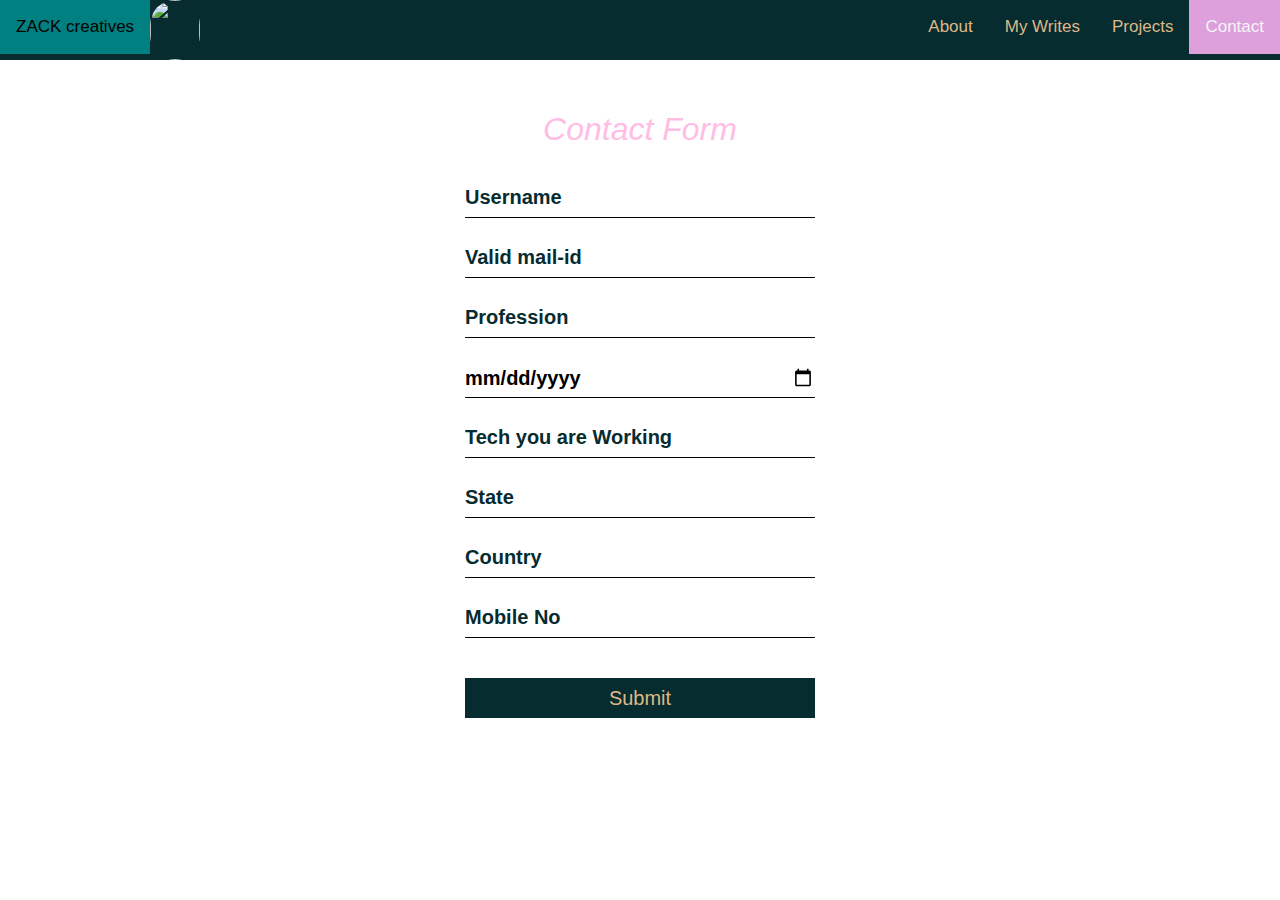
==== contact.html @ 37304aa0 "My clone Changes" ====
<!DOCTYPE html>
<html lang="en">
<head>
    <meta charset="UTF-8">
    <meta http-equiv="X-UA-Compatible" content="IE=edge">
    <meta name="viewport" content="width=device-width, initial-scale=1.0">
    <link href="https://cdn.jsdelivr.net/npm/bootstrap@5.0.2/dist/css/bootstrap.min.css" rel="stylesheet" />
    <link href="./styles.css" rel="stylesheet" />
    <title>Portfolio</title>

</head>
<body class="cnt_bg">
<div class="header">
    <div class="topnav">
        <div class="example-container">
            <div class="example-row">
                <div class="example-content-main"><img src="./myImages/logo.png" alt="" width="50" height="60">  
                   <a class="me" style="float: left;">ZACK creatives</a>
                   <a  class="active" href="./contact.html">Contact</a>
                   <a  href="./projects.html">Projects</a>
                   <a  href="./mywrites.html">My Writes</a>
                   <a  href="./index.html">About</a>
                </div>
            </div>
        </div>
    </div>
</div>
<div class="cr_form">
    <from class="form_m">
        <h2>Contact Form</h2>
        <input id="f1" type="text" name="" placeholder="Username" required />
        <input id="f1" type="email" name="" placeholder="Valid mail-id" required/>
        <input id="f1" type="text" name="" placeholder="Profession" />
        <input id="f1" type="date" name="" placeholder="DOB"/>
        <input id="f1" type="text" name="" placeholder="Tech you are Working"/>
        <input id="f1" type="text" name="" placeholder="State"/>
        <input id="f1" type="text" name="" placeholder="Country"/>
        <input id="f1" type="number" name="" placeholder="Mobile No" max="14"/>
        <button type="submit">Submit</button> 
    </from>

</div>












<!-- <div class="cnt_frm">
    <br>
    <br>
    <form class="form">
        <div class="container">
            <div class="row">
                <div class="col-10">
                    <label for="fname">First Name:</label>
                </div>
                <div class="col-90">
                    <input type="text" id="fname" name="firstname" placeholder="Enter your first name">
                </div>
            </div>
            <div class="row">
                <div class="col-10">
                    <label for="lname">Last Name:</label>
                </div>
                <div class="col-90">
                    <input type="text" id="lname" name="lastname" placeholder="Enter your last name">
                </div>
            </div>
            <div class="row">
                <div class="col-10">
                    <label for="email">Email:</label>
                </div>
                <div class="col-90">
                    <input type="email" id="email" name="email" placeholder="it should contain @,.">
                </div>
            </div>
            <div class="row">
                <div class="col-10">
                    <label for="mobile">Mobile:</label>
                </div>
                <div class="col-90">
                    <input type="tel" id="mobile" name="mobile" placeholder="only 10 digits are allowed">
                </div>
            </div>
            <div class="row">
                <div class="col-10">
                    <label for="gender" required>Gender:</label>
                </div>
                <div class="col-90">
                    <input type="radio" id="male" name="gender" value="male"/>Male
                    <input type="radio" id="female" name="gender" value="female"/>Female
                </div>
            </div>
            <div class="row">
                <div class="col-10">
                    <label for="dob">Date Of Birth:</label>
                </div>
                <div class="col-90">
                    <input type="Date" id="dob" name="dob">
                </div>
            </div>
            <div class="row">
                <div class="col-10">
                    <label for="city">City:</label>
                </div>
                <div class="col-90">
                    <input type="text" id="city" />
                </div>
            </div>
            <div class="row">
                <div class="col-10">
                    <label for="state">State:</label>
                </div>
                <div class="col-90">
                    <input type="text" id="state" name="state">
                </div>
            </div>
            <div class="row">
                <div class="col-10">
                    <label for="qualification" required >Qualification:</label>
                </div>
                <div class="col-90">
                    <select name="qualification" id="qualification">
                        <option value=" ">Select Qualification:</option>
                        <option value="Graduation">Graduation</option>
                        <option value="BTech.">BTech.</option>
                        <option value="MTech.">MTech.</option>
                        <option value="MCA">MCA</option>
                        <option value="BCA">BCA</option>
                    </select>
                </div>
            </div>
            <br>
                <button id="regist" style="color: blanchedalmond; background-color: black;">Registered</button>
        </div>
    </div>
 </form>
</div> -->
</body>
</html>
---- styles.css ----
*{
    padding: 0;
    margin: 0;
    box-sizing: border-box;
    list-style: none;
    font-family: 'Segoe UI', Tahoma, Geneva, Verdana, sans-serif;
}
.topnav {
    overflow: hidden;
    background-color: #333;
  }

.topnav a {
    float: left;
    color: #f2f2f2;
    text-align: center;
    padding: 14px 16px;
    text-decoration: none;
    font-size: 17px;
    transition: top 0.3s
  }
  
.topnav a:hover {
    background-color: teal;
    color: black;
}

.topnav {
  overflow: hidden;
  background-color: #062C30;
}

.topnav a {
  float: right;
  color: burlywood;
  text-align: center;
  padding: 14px 16px;
  text-decoration: none;
  font-size: 17px;
}

.topnav a.active {
  background-color: plum;
  color: whitesmoke;
}

.col-4{
    display: flex;
    justify-content: flex-end
}
.col-8{
    display: flex;
    align-items: center;
    color: whitesmoke;
    font-size: 20px;
    font-weight: bolder;
    font-style: italic;
}
.idx_cnt{
    color: #151D3B;
    font-size: large;
    font-style: oblique;
}
p{
    color: #151D3B;
    font-family: 'Times New Roman', Times, serif;
    font-size: medium;
    font-style: oblique;
}
#wri{
    color: tan;
    font-style: oblique;
     /* font-size: medium; */
    font-weight: bolder; 

}

#wrii{
    color : darkolivegreen;
    font-style: oblique;
    font-weight: bolder;
}
.content{
    background-image: url(./myImages/pexels-pixabay-358238\ \(1\).jpg);
    opacity: 0.85;
    background-repeat: no-repeat;
    position: relative;
    padding: 20px;
}

#icon_sp{
    display: flex;
    justify-content: space-evenly;
    padding-bottom: 20px;
}


img{
    border-radius: 10rem;
}

.content_2{
    text-align: center;
    background-color: lavenderblush;
    /* padding: 10px 10px; */
}

.content_3{
    background-color: #FFBDE6;
    padding-top: 20px;
}  

.content_3 a{
    text-align: center;
}

.writes_1{
        border: 2px solid #ccc;
        border-radius: 5px;
        padding: 16px;
        margin: 16px 0;
}

.writes_bg{
    background-image: url(./myImages/image2.jpg);
    color: burlywood;
    font-family: 'Times New Roman', Times, serif;
    font-style: italic;
    font-weight: 900;
    height: 100%;
    background-position: center;
}

.writes_2{
    border: 2px solid #ccc;
    border-radius: 5px;
    padding: 16px;
    margin: 16px 0;
}

#w2{
    color: white;
}

.writes_3{
    border: 2px solid #ccc;
    border-radius: 5px;
    padding: 16px;
    margin: 16px 0;
}

#w3{
    color: #FFBDE6;
}

#proj_1{
    color: tan;
}

#p_2{
    align-self: center;
    font-size: xx-large;
    font-weight: bolder;
    font-family: 'Times New Roman', Times, serif;
    font-style: italic;
    color: tan;
}

.proj_bg{
    background-image: url(./myImages/pexels-pixabay-531321.jpg);
}

.cnt_bg{
    background-image: url(./myImages/pexels-pixabay-358238\ \(1\).jpg);  
    background-repeat: no-repeat;
    background-position: center;
    background-size: cover;
}

.cr_form{
    display: flex;
    justify-content: center;
    margin-top: 50px;
    text-align: center;
}

#f1{
    display: block;
    width: 350px;
    height: 40px;
    margin: 20px;
    border: none;
    outline: none;
    font-size: 20px;
    background: transparent;
    border-bottom: 1px solid black;
    font-weight: bolder;
    font-family: 'Segoe UI', Tahoma, Geneva, Verdana, sans-serif;
}

button{
    width: 350px;
    height: 40px;
    font-size: 20px;
    background-color: #062C30 ;
    border: none;
    color: burlywood;
    margin-top: 20px;
}

h2{
    margin-bottom: 30px;
    color: #FFBDE6;
    font-weight: 5px bolder;
    font-style: oblique;
}

::placeholder{
    color: #062C30;
    font-weight: bolder;
    font-family: 'Segoe UI', Tahoma, Geneva, Verdana, sans-serif;
}
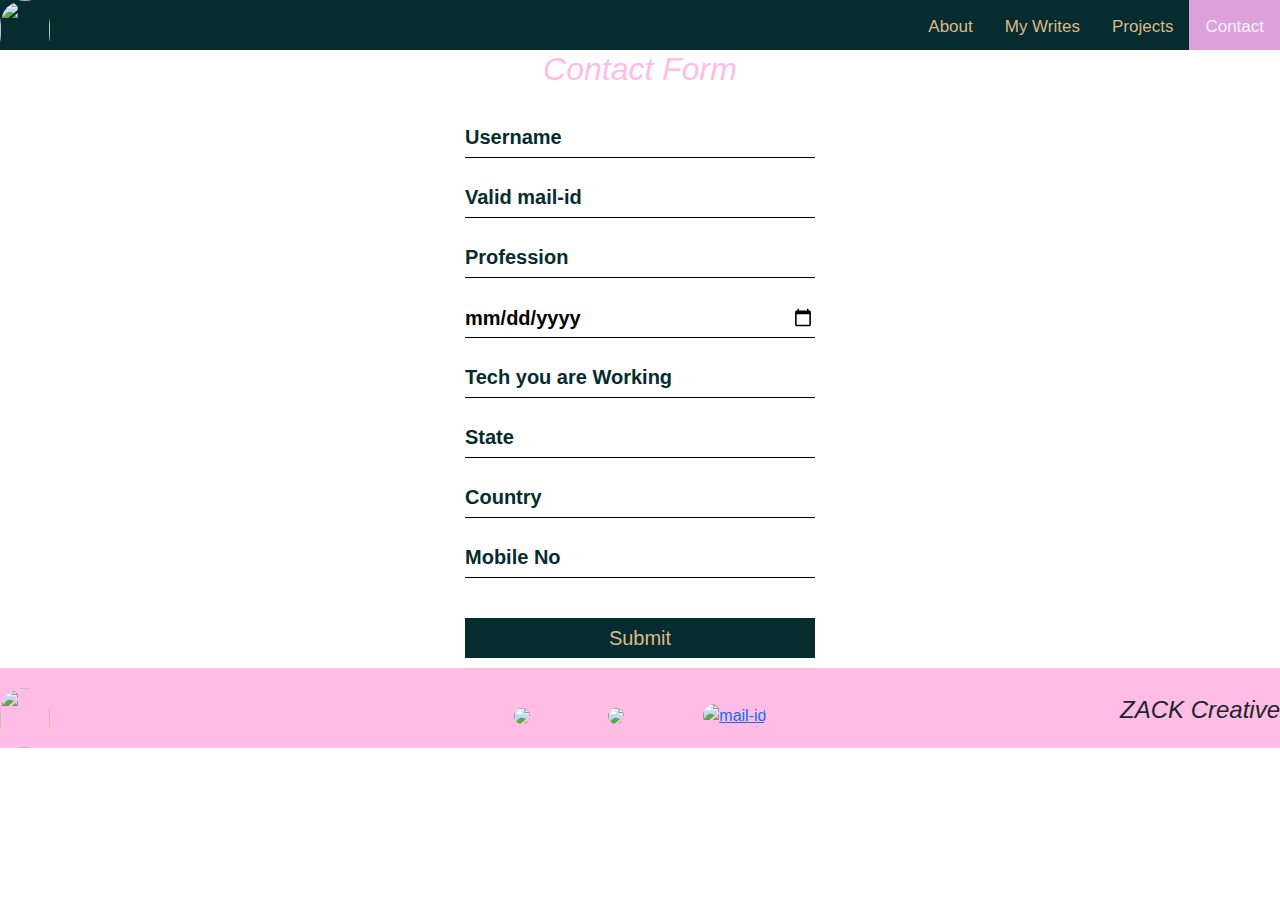
==== commit 557a8a35: "miner bug fix and design changes" ====
--- a/contact.html
+++ b/contact.html
@@ -7,25 +7,27 @@
     <link href="https://cdn.jsdelivr.net/npm/bootstrap@5.0.2/dist/css/bootstrap.min.css" rel="stylesheet" />
     <link href="./styles.css" rel="stylesheet" />
     <title>Portfolio</title>
+</head>
 
-</head>
-<body class="cnt_bg">
+<body class="cnt_bg" style="overflow-x: hidden; right: 0;">
+    
 <div class="header">
     <div class="topnav">
         <div class="example-container">
             <div class="example-row">
                 <div class="example-content-main"><img src="./myImages/logo.png" alt="" width="50" height="60">  
-                   <a class="me" style="float: left;">ZACK creatives</a>
-                   <a  class="active" href="./contact.html">Contact</a>
-                   <a  href="./projects.html">Projects</a>
-                   <a  href="./mywrites.html">My Writes</a>
-                   <a  href="./index.html">About</a>
+                   <!-- <a class="me" style="float: left;">ZACK creatives</a> -->
+                   <a  class="active" href="./contact.html" target="_blank">Contact</a>
+                   <a  href="./projects.html" target="_blank">Projects</a>
+                   <a  href="./mywrites.html" target="_blank">My Writes</a>
+                   <a  href="./index.html" target="_blank">About</a>
                 </div>
             </div>
         </div>
     </div>
 </div>
 <div class="cr_form">
+    <div class="contact-form">
     <from class="form_m">
         <h2>Contact Form</h2>
         <input id="f1" type="text" name="" placeholder="Username" required />
@@ -36,112 +38,31 @@
         <input id="f1" type="text" name="" placeholder="State"/>
         <input id="f1" type="text" name="" placeholder="Country"/>
         <input id="f1" type="number" name="" placeholder="Mobile No" max="14"/>
-        <button type="submit">Submit</button> 
+        <button type="submit" onclick="submit()">Submit</button> 
     </from>
-
 </div>
-
-
-
-
-
-
-
-
-
-
-
-
-<!-- <div class="cnt_frm">
-    <br>
-    <br>
-    <form class="form">
-        <div class="container">
-            <div class="row">
-                <div class="col-10">
-                    <label for="fname">First Name:</label>
-                </div>
-                <div class="col-90">
-                    <input type="text" id="fname" name="firstname" placeholder="Enter your first name">
-                </div>
+  </div>
+  <div class="content_3" style="margin-top: 10px;">
+    <div class="footer-container">
+        <div class="row align-items-end">
+            <div class="col">
+                <img src="./myImages/logo.png" alt="" width="50" height="60">
             </div>
-            <div class="row">
-                <div class="col-10">
-                    <label for="lname">Last Name:</label>
-                </div>
-                <div class="col-90">
-                    <input type="text" id="lname" name="lastname" placeholder="Enter your last name">
-                </div>
+            <div class="col" id="icon_sp">
+                <a class="icon" href="https://www.linkedin.com/in/himmad-ameen-0996a9153/">
+                    <img src="./myImages/linkedin.svg" /> </a>
+                <a class="icon" href="https://github.com/himadameen">
+                    <img src="./myImages/github.svg" /> </a>
+                <a class="icon"
+                    href="https://accounts.google.com/accountchooser/signinchooser?flowName=GlifWebSignIn&flowEntry=AccountChooser">
+                    <img src="./myImages/envelope-fill.svg" alt="mail-id" /></a>
             </div>
-            <div class="row">
-                <div class="col-10">
-                    <label for="email">Email:</label>
-                </div>
-                <div class="col-90">
-                    <input type="email" id="email" name="email" placeholder="it should contain @,.">
-                </div>
+            <div class="col">
+                <a style="float: right; padding-bottom: 20px; font-style: oblique; font-size: x-large;">ZACK
+                    Creative</a>
             </div>
-            <div class="row">
-                <div class="col-10">
-                    <label for="mobile">Mobile:</label>
-                </div>
-                <div class="col-90">
-                    <input type="tel" id="mobile" name="mobile" placeholder="only 10 digits are allowed">
-                </div>
-            </div>
-            <div class="row">
-                <div class="col-10">
-                    <label for="gender" required>Gender:</label>
-                </div>
-                <div class="col-90">
-                    <input type="radio" id="male" name="gender" value="male"/>Male
-                    <input type="radio" id="female" name="gender" value="female"/>Female
-                </div>
-            </div>
-            <div class="row">
-                <div class="col-10">
-                    <label for="dob">Date Of Birth:</label>
-                </div>
-                <div class="col-90">
-                    <input type="Date" id="dob" name="dob">
-                </div>
-            </div>
-            <div class="row">
-                <div class="col-10">
-                    <label for="city">City:</label>
-                </div>
-                <div class="col-90">
-                    <input type="text" id="city" />
-                </div>
-            </div>
-            <div class="row">
-                <div class="col-10">
-                    <label for="state">State:</label>
-                </div>
-                <div class="col-90">
-                    <input type="text" id="state" name="state">
-                </div>
-            </div>
-            <div class="row">
-                <div class="col-10">
-                    <label for="qualification" required >Qualification:</label>
-                </div>
-                <div class="col-90">
-                    <select name="qualification" id="qualification">
-                        <option value=" ">Select Qualification:</option>
-                        <option value="Graduation">Graduation</option>
-                        <option value="BTech.">BTech.</option>
-                        <option value="MTech.">MTech.</option>
-                        <option value="MCA">MCA</option>
-                        <option value="BCA">BCA</option>
-                    </select>
-                </div>
-            </div>
-            <br>
-                <button id="regist" style="color: blanchedalmond; background-color: black;">Registered</button>
         </div>
     </div>
- </form>
-</div> -->
+  <script src="./contact.js"></script>
 </body>
 </html>--- a/styles.css
+++ b/styles.css
@@ -5,21 +5,24 @@
     list-style: none;
     font-family: 'Segoe UI', Tahoma, Geneva, Verdana, sans-serif;
 }
+
+body::-webkit-scrollbar{
+   background-color: lavenderblush;
+   width: 10px;
+}
+
+body::-webkit-scrollbar-thumb{
+    background-color: #062C30;
+}
+
 .topnav {
     overflow: hidden;
     background-color: #333;
+    position: fixed;
+    width: 100%;
+    height: 50px;
   }
 
-.topnav a {
-    float: left;
-    color: #f2f2f2;
-    text-align: center;
-    padding: 14px 16px;
-    text-decoration: none;
-    font-size: 17px;
-    transition: top 0.3s
-  }
-  
 .topnav a:hover {
     background-color: teal;
     color: black;
@@ -37,12 +40,18 @@
   padding: 14px 16px;
   text-decoration: none;
   font-size: 17px;
+  transition: top 0.3s
 }
 
 .topnav a.active {
   background-color: plum;
   color: whitesmoke;
 }
+
+.menu-btn{
+    
+}
+
 
 .col-4{
     display: flex;
@@ -57,6 +66,9 @@
     font-style: italic;
 }
 .idx_cnt{
+    margin: auto;
+    width: 70%;
+    text-align: center;
     color: #151D3B;
     font-size: large;
     font-style: oblique;
@@ -68,21 +80,19 @@
     font-style: oblique;
 }
 #wri{
-    color: tan;
+    color: black;
     font-style: oblique;
-     /* font-size: medium; */
     font-weight: bolder; 
 
 }
 
 #wrii{
-    color : darkolivegreen;
+    color : black;
     font-style: oblique;
     font-weight: bolder;
 }
 .content{
     background-image: url(./myImages/pexels-pixabay-358238\ \(1\).jpg);
-    opacity: 0.85;
     background-repeat: no-repeat;
     position: relative;
     padding: 20px;
@@ -102,7 +112,7 @@
 .content_2{
     text-align: center;
     background-color: lavenderblush;
-    /* padding: 10px 10px; */
+    margin-top: -45px;
 }
 
 .content_3{
@@ -114,11 +124,61 @@
     text-align: center;
 }
 
+.more-btn{
+   background-color: rgb(11, 168, 19);
+   padding: 12px 80px;
+   border-radius: 3px;
+   color: white;
+   text-decoration: none;
+}
+
+.more-btn:hover{
+    color: white;
+    background-color: rgb(27, 202, 35);
+}
+
+.writings{
+    height: 100vh;
+    width: 100%;
+}
+
+.write-para{
+    background-color: rgba(255, 255, 255);
+    margin: 0px 15px;
+    padding: 5px;
+    border-radius: 6px;
+    display: flex;
+    flex-direction: column;
+    justify-content: center;
+    align-items: center;
+    backdrop-filter: blur(2px);
+    border-top: 1px solid rgba(255, 255, 255, 0.5);
+    border-left: 1px solid rgba(255, 255, 255, 0.5);
+    box-shadow: 15px 15px 15px rgba(0, 0, 0, 0.5);
+    z-index: -1;
+
+}
+
+.writes-2-cont{
+    background-color: rgba(255, 255, 255);
+    height: 130px;
+    margin: 0px 5px;
+    padding: 5px;
+    border-radius: 6px;
+    display: flex;
+    justify-content: center;
+    align-items: center;
+    backdrop-filter: blur(5px);
+    border-top: 1px solid rgba(255, 255, 255, 0.5);
+    border-left: 1px solid rgba(255, 255, 255, 0.5);
+    box-shadow: 20px 20px 15px rgba(0, 0, 0, 0.5);
+}
+
+
 .writes_1{
-        border: 2px solid #ccc;
-        border-radius: 5px;
-        padding: 16px;
-        margin: 16px 0;
+    border-radius: 5px;
+    padding: 16px;
+    margin: 0px;
 }
 
 .writes_bg{
@@ -131,19 +191,56 @@
     background-position: center;
 }
 
+.home-container{
+    margin-top: 45px;
+}
+
+.intro{
+    display: flex;
+    justify-content: space-between;
+    align-items: center;
+}
+
+.intro-para{
+    height: 20rem;
+    width: 520px;
+    display: flex;
+    justify-content: center;
+    align-items: center;
+    flex-direction: column;
+}
+
+.intro-para p{
+    color: rgb(255, 255, 255);
+    font-size: 36px;
+    font-weight: 600;
+}
+
+
+.my-img{
+    width: 35%;
+}
+
+
+.container{
+    margin-top: 45px;
+}
+
 .writes_2{
-    border: 2px solid #ccc;
     border-radius: 5px;
     padding: 16px;
     margin: 16px 0;
 }
 
 #w2{
-    color: white;
+    color:black;
+}
+
+.proj2-img img{
+    width: 500px;
 }
 
 .writes_3{
-    border: 2px solid #ccc;
     border-radius: 5px;
     padding: 16px;
     margin: 16px 0;
@@ -178,6 +275,13 @@
 }
 
 .cr_form{
+    display: flex;
+    justify-content: center;
+    /* margin-top: 50px; */
+    text-align: center;
+}
+
+.contact-form{
     display: flex;
     justify-content: center;
     margin-top: 50px;
@@ -219,4 +323,104 @@
     color: #062C30;
     font-weight: bolder;
     font-family: 'Segoe UI', Tahoma, Geneva, Verdana, sans-serif;
+}
+
+@media screen and (max-width: 1150px){
+    .intro{
+        flex-direction: column;
+    }
+
+    .my-img{
+        width: 440px;
+    }
+
+}
+@media screen and (max-width: 600px){
+
+    .my-img{
+        width: 100%;
+        display: flex;
+        justify-content: center;
+        margin-top: 65px;
+    }
+
+    .my-img img{
+        width: 200px;
+    }
+
+    .example-content-main{
+        text-align: center;
+    }
+
+    .topnav{
+        height: 80vh;
+        position: relative;
+    }
+
+    .topnav a{
+        width: 100%;
+        margin: auto;
+    }
+
+    .write-para{
+        margin-top: 12px;
+    }
+
+    .writes_1>.container>.row{
+        display: flex;
+        flex-direction: column;
+    }
+    .writes_3>.container>.row{
+        display: flex;
+        flex-direction: column;
+    }
+
+    .writes-2-cont{
+        height: 250px;
+    }
+
+    .project-cont{
+        display: flex;
+        flex-direction: column;
+        width: 100%;
+    }
+
+    .project-cont>#proj_1{
+        text-align: center;
+        width: 100%;
+    }
+
+    .project-cont>.col-4{
+        width: 100%;
+    }
+    
+    .img1{
+        height: 250px;
+        width: 100%;
+    }
+
+    .proj1-img{
+        width: 100%;
+        margin-left: 15px;
+    }
+
+    .project2-cont{
+        flex-direction: column;
+        width: 100%;
+    }
+
+    .project2-cont .proj2-img{
+        width: 95%;
+        margin-left: 15px;
+    }
+
+    .project2-cont .proj2-img img{
+        width: 100%;
+    }
+
+    #p_2{
+        width: 100%;
+        text-align: center;
+    }
+
 }